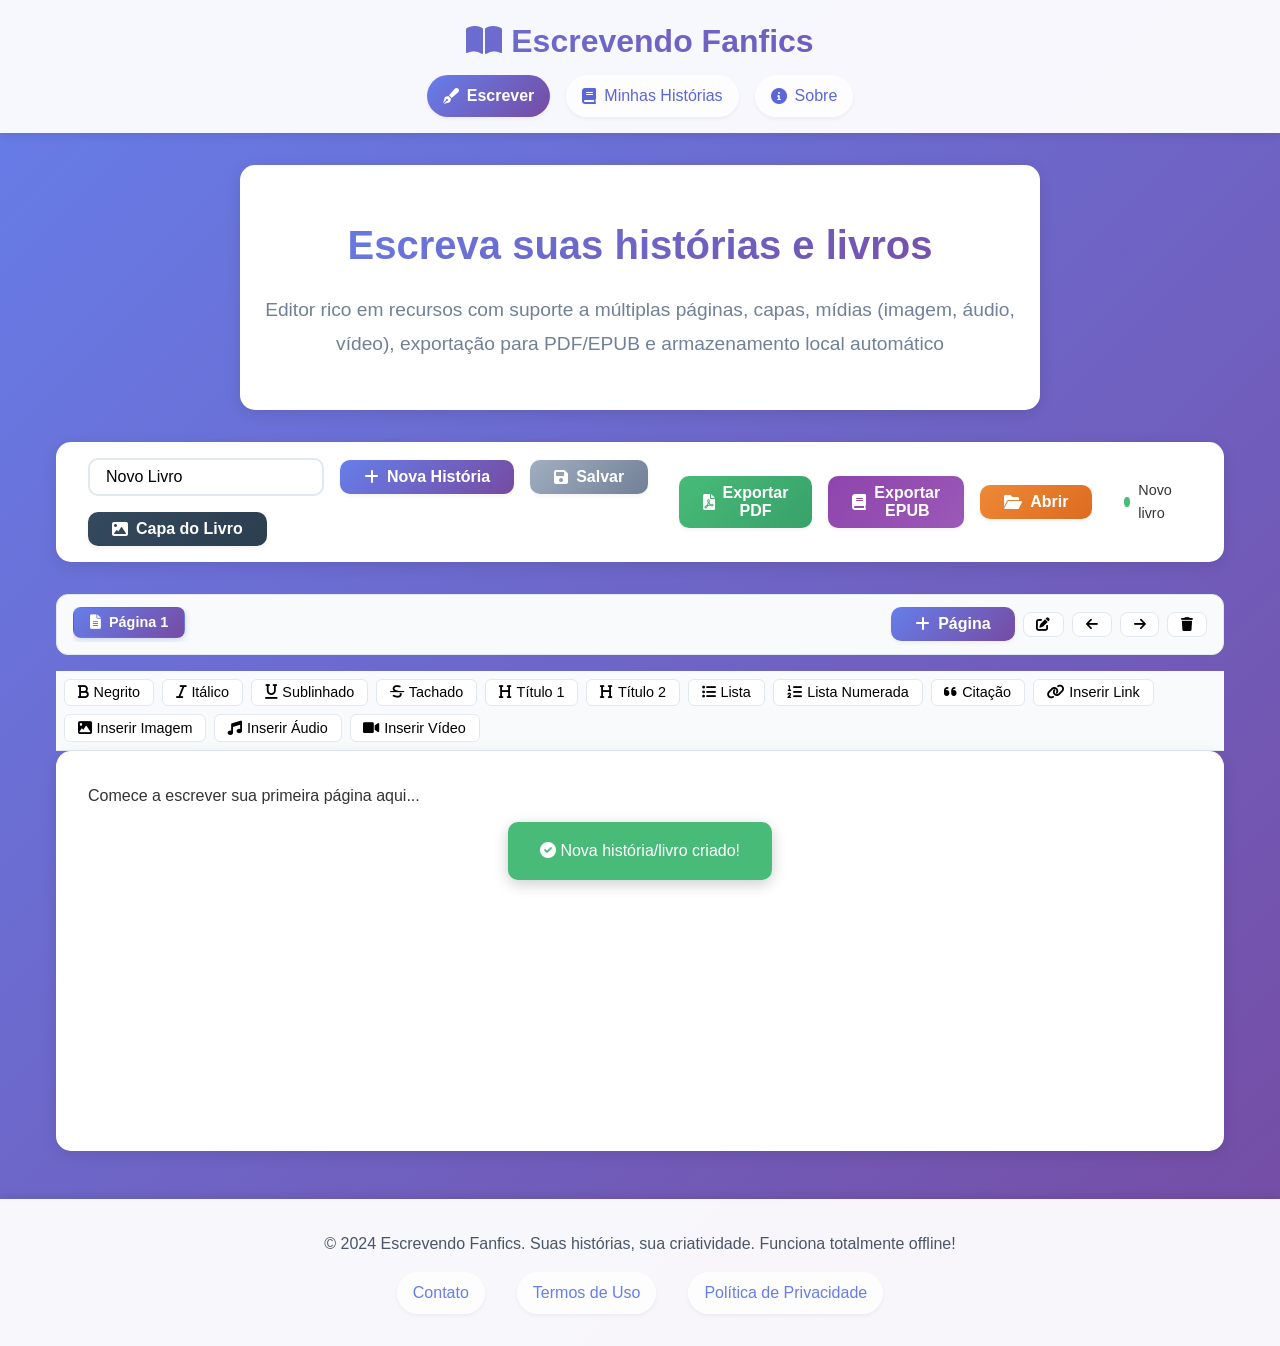
==== index.html @ b34d058c "Primeiro Commit do site que criar historias e fanfic" ====
<!DOCTYPE html>
<html lang="pt-BR">
<head>
    <meta charset="UTF-8">
    <meta name="viewport" content="width=device-width, initial-scale=1.0">
    <title>Escrevendo Fanfics - Editor de Histórias Online</title>
    <script src="https://cdn.jsdelivr.net/npm/@tiptap/core@latest/dist/tiptap.core.js"></script>
    <script src="https://cdn.jsdelivr.net/npm/@tiptap/starter-kit@latest/dist/tiptap.starter-kit.js"></script>
    <script src="https://cdn.jsdelivr.net/npm/jspdf@2.5.1/dist/jspdf.umd.min.js"></script>
    <script src="https://cdn.jsdelivr.net/npm/html2canvas@1.4.1/dist/html2canvas.min.js"></script>
    <script src="https://cdn.jsdelivr.net/npm/localforage@1.10.0/dist/localforage.min.js"></script>
    <script src="https://cdnjs.cloudflare.com/ajax/libs/jszip/3.10.1/jszip.min.js"></script>
    <link href="https://cdn.jsdelivr.net/npm/tailwindcss@2.2.19/dist/tailwind.min.css" rel="stylesheet">
    <link rel="stylesheet" href="https://cdnjs.cloudflare.com/ajax/libs/font-awesome/6.0.0/css/all.min.css">
    <link rel="stylesheet" href="styles.css">
</head>
<body>
    <header>
        <h1><i class="fas fa-book-open"></i> Escrevendo Fanfics</h1>
        <nav>
            <a href="index.html" class="active"><i class="fas fa-pen-fancy"></i> Escrever</a>
            <a href="stories.html"><i class="fas fa-book"></i> Minhas Histórias</a>
            <a href="about.html"><i class="fas fa-info-circle"></i> Sobre</a>
        </nav>
    </header>

    <main>
        <section class="hero">
            <h2>Escreva suas histórias e livros</h2>
            <p>Editor rico em recursos com suporte a múltiplas páginas, capas, mídias (imagem, áudio, vídeo), exportação para PDF/EPUB e armazenamento local automático</p>
        </section>

        <section class="editor-section">
            <div class="toolbar">
                <div class="toolbar-left">
                    <input type="text" id="story-title" placeholder="Título da história..." class="story-title-input">
                    <button class="btn btn-primary" onclick="newStory()"><i class="fas fa-plus"></i> Nova História</button>
                    <button class="btn btn-secondary" onclick="saveStory()"><i class="fas fa-save"></i> Salvar</button>
                    <button class="btn btn-cover" onclick="openCoverModal()"><i class="fas fa-image"></i> Capa do Livro</button>
                </div>
                <div class="toolbar-right">
                    <button class="btn btn-success" onclick="exportPDF()"><i class="fas fa-file-pdf"></i> Exportar PDF</button>
                    <button class="btn btn-purple" onclick="exportEPUB()"><i class="fas fa-book"></i> Exportar EPUB</button>
                    <button class="btn btn-info" onclick="openStoryModal()"><i class="fas fa-folder-open"></i> Abrir</button>
                    <div class="status-indicator" id="status-indicator">
                        <span class="status-dot"></span>
                        <span class="status-text">Salvo</span>
                    </div>
                </div>
            </div>

            <!-- Pre-view badge for cover if set -->
            <div id="cover-preview-container" style="display: none;" class="cover-badge-preview">
                <img id="cover-badge-img" class="cover-badge-img" src="" alt="Capa">
                <div class="cover-badge-info">
                    <strong>Capa do Livro Adicionada</strong>
                    <p style="font-size: 0.8rem; color: #64748b;">Esta capa será incluída no topo do seu PDF e EPUB.</p>
                </div>
                <button class="action-btn delete-btn" onclick="removeCoverImage()" title="Remover Capa">
                    <i class="fas fa-trash"></i> Remover Capa
                </button>
            </div>

            <!-- Multi-page controls bar -->
            <div class="pages-bar-container">
                <div class="pages-tabs-wrapper" id="pages-tabs-wrapper">
                    <!-- Page tabs will be rendered here dynamically -->
                </div>
                <div class="pages-actions">
                    <button class="btn btn-sm btn-primary" onclick="addPage()" title="Adicionar nova página"><i class="fas fa-plus"></i> Página</button>
                    <button class="action-btn" onclick="renameCurrentPage()" title="Renomear página"><i class="fas fa-edit"></i></button>
                    <button class="action-btn" onclick="movePageLeft()" title="Mover página para esquerda"><i class="fas fa-arrow-left"></i></button>
                    <button class="action-btn" onclick="movePageRight()" title="Mover página para direita"><i class="fas fa-arrow-right"></i></button>
                    <button class="action-btn delete-btn" onclick="deleteCurrentPage()" title="Excluir página"><i class="fas fa-trash"></i></button>
                </div>
            </div>

            <div id="editor" class="editor-container"></div>
        </section>

        <!-- Story List Modal -->
        <div id="story-list-modal" class="modal">
            <div class="modal-content">
                <div class="modal-header">
                    <h3><i class="fas fa-book"></i> Minhas Histórias</h3>
                    <button class="close-btn" onclick="closeStoryModal()"><i class="fas fa-times"></i></button>
                </div>
                <div class="modal-body">
                    <div class="search-box">
                        <input type="text" id="search-stories" placeholder="Pesquisar histórias...">
                    </div>
                    <div id="stories-grid" class="stories-grid"></div>
                </div>
            </div>
        </div>

        <!-- Cover Upload Modal -->
        <div id="cover-modal" class="modal">
            <div class="modal-content" style="max-width: 500px;">
                <div class="modal-header">
                    <h3><i class="fas fa-image"></i> Adicionar Capa do Livro</h3>
                    <button class="close-btn" onclick="closeCoverModal()"><i class="fas fa-times"></i></button>
                </div>
                <div class="modal-body">
                    <div class="media-modal-option">
                        <label><i class="fas fa-upload"></i> Selecionar arquivo de imagem do computador:</label>
                        <input type="file" id="cover-file-input" accept="image/*">
                    </div>
                    <div class="media-modal-option" style="text-align: center; margin: 1rem 0; color: #64748b;">
                        <span>- OU -</span>
                    </div>
                    <div class="media-modal-option">
                        <label><i class="fas fa-link"></i> Endereço URL da Imagem:</label>
                        <input type="text" id="cover-url-input" placeholder="https://exemplo.com/capa.jpg">
                    </div>
                    <div class="modal-footer">
                        <button class="btn btn-secondary" onclick="closeCoverModal()">Cancelar</button>
                        <button class="btn btn-primary" onclick="confirmCoverSelection()">Salvar Capa</button>
                    </div>
                </div>
            </div>
        </div>

        <!-- Media Upload Modal (Image / Audio / Video) -->
        <div id="media-modal" class="modal">
            <div class="modal-content" style="max-width: 550px;">
                <div class="modal-header">
                    <h3 id="media-modal-title"><i class="fas fa-photo-video"></i> Inserir Mídia</h3>
                    <button class="close-btn" onclick="closeMediaModal()"><i class="fas fa-times"></i></button>
                </div>
                <div class="modal-body">
                    <input type="hidden" id="media-type-target" value="image">
                    
                    <div class="media-modal-option">
                        <label><i class="fas fa-upload"></i> Upload de Arquivo Local:</label>
                        <input type="file" id="media-file-input" accept="image/*,audio/*,video/*">
                    </div>
                    <div class="media-modal-option" style="text-align: center; margin: 1rem 0; color: #64748b;">
                        <span>- OU -</span>
                    </div>
                    <div class="media-modal-option">
                        <label><i class="fas fa-link"></i> URL da Mídia (ou Link de Embed):</label>
                        <input type="text" id="media-url-input" placeholder="Digite a URL da imagem, áudio ou vídeo...">
                    </div>
                    <div class="modal-footer">
                        <button class="btn btn-secondary" onclick="closeMediaModal()">Cancelar</button>
                        <button class="btn btn-primary" onclick="confirmMediaInsertion()">Inserir Mídia</button>
                    </div>
                </div>
            </div>
        </div>
    </main>

    <footer>
        <p>&copy; 2024 Escrevendo Fanfics. Suas histórias, sua criatividade. Funciona totalmente offline!</p>
        <nav>
            <a href="contact.html">Contato</a>
            <a href="terms.html">Termos de Uso</a>
            <a href="privacy.html">Política de Privacidade</a>
        </nav>
    </footer>

    <script src="app.js"></script>
</body>
</html>
---- styles.css ----
* {
    margin: 0;
    padding: 0;
    box-sizing: border-box;
}

body {
    font-family: -apple-system, BlinkMacSystemFont, 'Segoe UI', Roboto, Oxygen, Ubuntu, sans-serif;
    line-height: 1.6;
    color: #333;
    background: linear-gradient(135deg, #667eea 0%, #764ba2 100%);
    min-height: 100vh;
}

header {
    background: rgba(255, 255, 255, 0.95);
    color: #333;
    padding: 1rem 2rem;
    text-align: center;
    box-shadow: 0 2px 10px rgba(0, 0, 0, 0.1);
    position: sticky;
    top: 0;
    z-index: 1000;
}

header h1 {
    font-size: 2rem;
    margin-bottom: 0.5rem;
    background: linear-gradient(135deg, #667eea 0%, #764ba2 100%);
    -webkit-background-clip: text;
    background-clip: text;
    -webkit-text-fill-color: transparent;
}

nav {
    display: flex;
    justify-content: center;
    gap: 1rem;
    flex-wrap: wrap;
}

nav a {
    color: #5a67d8;
    text-decoration: none;
    padding: 0.5rem 1rem;
    border-radius: 25px;
    background: rgba(255, 255, 255, 0.8);
    transition: all 0.3s ease;
    font-weight: 500;
    box-shadow: 0 2px 4px rgba(0, 0, 0, 0.05);
    display: flex;
    align-items: center;
    gap: 0.5rem;
}

nav a.active {
    background: linear-gradient(135deg, #667eea 0%, #764ba2 100%);
    color: white;
    font-weight: 600;
}

nav a:hover {
    transform: translateY(-2px);
    box-shadow: 0 4px 8px rgba(0, 0, 0, 0.15);
}

.hero {
    text-align: center;
    padding: 3rem 1rem;
    background: white;
    margin: 2rem auto;
    max-width: 800px;
    border-radius: 15px;
    box-shadow: 0 4px 15px rgba(0, 0, 0, 0.1);
}

.hero h2 {
    font-size: 2.5rem;
    margin-bottom: 1rem;
    background: linear-gradient(135deg, #667eea 0%, #764ba2 100%);
    -webkit-background-clip: text;
    background-clip: text;
    -webkit-text-fill-color: transparent;
}

.hero p {
    color: #718096;
    font-size: 1.2rem;
    line-height: 1.8;
}

.editor-section {
    max-width: 1200px;
    margin: 0 auto;
    padding: 0 1rem;
}

.toolbar {
    display: flex;
    justify-content: space-between;
    align-items: center;
    background: white;
    padding: 1rem 2rem;
    border-radius: 15px;
    box-shadow: 0 4px 15px rgba(0, 0, 0, 0.1);
    margin-bottom: 2rem;
}

.toolbar-left {
    display: flex;
    align-items: center;
    gap: 1rem;
    flex-wrap: wrap;
}

.toolbar-right {
    display: flex;
    align-items: center;
    gap: 1rem;
}

.story-title-input {
    padding: 0.5rem 1rem;
    border: 2px solid #e2e8f0;
    border-radius: 10px;
    font-size: 1rem;
    transition: all 0.3s ease;
    min-width: 200px;
}

.story-title-input:focus {
    outline: none;
    border-color: #667eea;
    box-shadow: 0 0 0 3px rgba(102, 126, 234, 0.1);
}

.btn {
    padding: 0.5rem 1.5rem;
    border: none;
    border-radius: 10px;
    cursor: pointer;
    font-size: 1rem;
    font-weight: 600;
    transition: all 0.3s ease;
    display: inline-flex;
    align-items: center;
    gap: 0.5rem;
    box-shadow: 0 2px 4px rgba(0, 0, 0, 0.05);
}

.btn:active {
    transform: translateY(1px);
}

.btn-primary {
    background: linear-gradient(135deg, #667eea 0%, #764ba2 100%);
    color: white;
}

.btn-secondary {
    background: linear-gradient(135deg, #a0aec0 0%, #718096 100%);
    color: white;
}

.btn-success {
    background: linear-gradient(135deg, #48bb78 0%, #38a169 100%);
    color: white;
}

.btn-info {
    background: linear-gradient(135deg, #ed8936 0%, #dd6b20 100%);
    color: white;
}

.btn:hover {
    transform: translateY(-2px);
    box-shadow: 0 4px 8px rgba(0, 0, 0, 0.15);
}

.editor-container {
    background: white;
    border-radius: 15px;
    box-shadow: 0 4px 15px rgba(0, 0, 0, 0.1);
    min-height: 500px;
    margin-bottom: 2rem;
    overflow: hidden;
}

.status-indicator {
    display: flex;
    align-items: center;
    gap: 0.5rem;
    padding: 0.5rem 1rem;
    background: rgba(255, 255, 255, 0.8);
    border-radius: 25px;
    font-size: 0.9rem;
}

.status-dot {
    width: 10px;
    height: 10px;
    border-radius: 50%;
    background: #48bb78;
    animation: pulse 2s infinite;
}

.status-dot.saving {
    background: #ed8936;
}

.status-dot.error {
    background: #f56565;
}

@keyframes pulse {
    0% { opacity: 1; }
    50% { opacity: 0.5; }
    100% { opacity: 1; }
}

.modal {
    display: none;
    position: fixed;
    z-index: 2000;
    left: 0;
    top: 0;
    width: 100%;
    height: 100%;
    background: rgba(0, 0, 0, 0.5);
    backdrop-filter: blur(5px);
}

.modal-content {
    background: white;
    margin: 5% auto;
    padding: 0;
    border-radius: 15px;
    width: 90%;
    max-width: 1000px;
    box-shadow: 0 10px 30px rgba(0, 0, 0, 0.3);
    max-height: 80vh;
    overflow-y: auto;
}

.modal-header {
    padding: 1.5rem 2rem;
    background: linear-gradient(135deg, #667eea 0%, #764ba2 100%);
    color: white;
    border-radius: 15px 15px 0 0;
    display: flex;
    justify-content: space-between;
    align-items: center;
}

.modal-header h3 {
    display: flex;
    align-items: center;
    gap: 0.5rem;
    font-size: 1.5rem;
}

.close-btn {
    background: rgba(255, 255, 255, 0.2);
    border: 1px solid rgba(255, 255, 255, 0.3);
    color: white;
    padding: 0.5rem;
    border-radius: 50%;
    cursor: pointer;
    transition: all 0.3s ease;
    display: flex;
    align-items: center;
    justify-content: center;
    width: 40px;
    height: 40px;
}

.close-btn:hover {
    background: rgba(255, 255, 255, 0.3);
    transform: rotate(90deg);
}

.modal-body {
    padding: 2rem;
}

.search-box {
    margin-bottom: 1.5rem;
}

.search-box input {
    width: 100%;
    padding: 0.8rem 1rem;
    border: 2px solid #e2e8f0;
    border-radius: 10px;
    font-size: 1rem;
    transition: all 0.3s ease;
}

.search-box input:focus {
    outline: none;
    border-color: #667eea;
    box-shadow: 0 0 0 3px rgba(102, 126, 234, 0.1);
}

.stories-grid {
    display: grid;
    grid-template-columns: repeat(auto-fill, minmax(280px, 1fr));
    gap: 1.5rem;
    max-height: 60vh;
    overflow-y: auto;
}

.story-card {
    background: white;
    border: 1px solid #e2e8f0;
    border-radius: 15px;
    padding: 1.5rem;
    cursor: pointer;
    transition: all 0.3s ease;
    box-shadow: 0 2px 8px rgba(0, 0, 0, 0.05);
    position: relative;
    overflow: hidden;
}

.story-card::before {
    content: '';
    position: absolute;
    top: 0;
    left: 0;
    right: 0;
    height: 3px;
    background: linear-gradient(135deg, #667eea 0%, #764ba2 100%);
    opacity: 0;
    transition: opacity 0.3s ease;
}

.story-card:hover {
    transform: translateY(-5px);
    box-shadow: 0 8px 25px rgba(0, 0, 0, 0.15);
    border-color: #667eea;
}

.story-card:hover::before {
    opacity: 1;
}

.story-card.selected {
    border-color: #667eea;
    background: rgba(102, 126, 234, 0.02);
}

.story-card h4 {
    color: #2d3748;
    margin-bottom: 0.5rem;
    font-size: 1.2rem;
}

.story-meta {
    display: flex;
    justify-content: space-between;
    align-items: center;
    margin-top: 1rem;
    font-size: 0.9rem;
    color: #718096;
}

.story-actions {
    display: flex;
    gap: 0.5rem;
    margin-top: 1rem;
}

.action-btn {
    padding: 0.3rem 0.8rem;
    border: 1px solid #e2e8f0;
    background: white;
    border-radius: 8px;
    cursor: pointer;
    font-size: 0.85rem;
    transition: all 0.3s ease;
    display: flex;
    align-items: center;
    gap: 0.3rem;
}

.action-btn:hover {
    background: #667eea;
    color: white;
    border-color: #667eea;
}

footer {
    background: rgba(255, 255, 255, 0.95);
    color: #4a5568;
    text-align: center;
    padding: 2rem 1rem;
    margin-top: 3rem;
    box-shadow: 0 -2px 10px rgba(0, 0, 0, 0.1);
}

footer p {
    margin-bottom: 1rem;
}

footer nav a {
    margin: 0 0.5rem;
    color: #667eea;
    text-decoration: none;
    font-weight: 500;
}

footer nav a:hover {
    text-decoration: underline;
}

/* TipTap Editor Custom Styling */
.ProseMirror {
    padding: 2rem;
    outline: none;
    min-height: 400px;
}

.ProseMirror p {
    margin-bottom: 1rem;
}

.ProseMirror h1, .ProseMirror h2, .ProseMirror h3 {
    margin-top: 1.5rem;
    margin-bottom: 1rem;
}

.ProseMirror ul, .ProseMirror ol {
    margin-left: 2rem;
    margin-bottom: 1rem;
}

.ProseMirror code {
    background: #f1f5f9;
    padding: 0.2rem 0.4rem;
    border-radius: 4px;
    font-family: 'Fira Code', monospace;
}

.ProseMirror pre {
    background: #1e293b;
    color: white;
    padding: 1rem;
    border-radius: 8px;
    overflow-x: auto;
    margin-bottom: 1rem;
}

.toolbar-editor {
    background: #f8fafc;
    padding: 0.5rem;
    border-bottom: 1px solid #e2e8f0;
    display: flex;
    gap: 0.5rem;
    flex-wrap: wrap;
    align-items: center;
}

.toolbar-editor button {
    padding: 0.3rem 0.8rem;
    border: 1px solid #e2e8f0;
    background: white;
    border-radius: 6px;
    cursor: pointer;
    font-size: 0.9rem;
    transition: all 0.2s ease;
    display: flex;
    align-items: center;
    gap: 0.3rem;
}

.toolbar-editor button:hover {
    background: #667eea;
    color: white;
    border-color: #667eea;
}

.toolbar-editor button.is-active {
    background: #667eea;
    color: white;
    border-color: #667eea;
}

/* Responsive Design */
@media (max-width: 1024px) {
    .stories-grid {
        grid-template-columns: repeat(auto-fill, minmax(250px, 1fr));
    }
}

@media (max-width: 768px) {
    body { padding: 0; }

    header {
        padding: 0.8rem 1rem;
    }

    header h1 {
        font-size: 1.5rem;
    }

    nav {
        gap: 0.5rem;
    }

    nav a {
        padding: 0.4rem 0.8rem;
        font-size: 0.9rem;
    }

    .hero {
        margin: 1rem;
        padding: 2rem 1rem;
    }

    .hero h2 {
        font-size: 2rem;
    }

    .toolbar {
        flex-direction: column;
        gap: 1rem;
        padding: 1rem;
    }

    .toolbar-left {
        width: 100%;
        justify-content: center;
        flex-wrap: wrap;
    }

    .story-title-input {
        width: 100%;
        min-width: auto;
    }

    .btn {
        padding: 0.4rem 1rem;
        font-size: 0.9rem;
    }

    .editor-container {
        margin: 0 0.5rem;
    }

    .modal-content {
        width: 95%;
        margin: 2% auto;
    }

    .stories-grid {
        grid-template-columns: 1fr;
        gap: 1rem;
    }

    .ProseMirror {
        padding: 1rem;
        min-height: 300px;
    }

    .toolbar-editor {
        padding: 0.3rem;
        gap: 0.3rem;
    }

    .toolbar-editor button {
        padding: 0.2rem 0.6rem;
        font-size: 0.8rem;
    }
}

@media (max-width: 480px) {
    .hero h2 {
        font-size: 1.8rem;
    }

    .hero p {
        font-size: 1rem;
    }

    .btn {
        padding: 0.4rem 0.8rem;
        font-size: 0.85rem;
    }

    nav a span {
        display: none;
    }

    nav a {
        padding: 0.4rem;
        border-radius: 50%;
        min-width: 40px;
        justify-content: center;
    }
}

/* Scrollbar styling */
::-webkit-scrollbar {
    width: 8px;
}

::-webkit-scrollbar-track {
    background: #f1f5f9;
}

::-webkit-scrollbar-thumb {
    background: linear-gradient(135deg, #667eea 0%, #764ba2 100%);
    border-radius: 4px;
}

::-webkit-scrollbar-thumb:hover {
    background: linear-gradient(135deg, #5a67d8 0%, #6b46c1 100%);
}

/* Animation for modal */
.modal.show {
    display: block;
    animation: fadeIn 0.3s ease;
}

@keyframes fadeIn {
    from { opacity: 0; }
    to { opacity: 1; }
}

/* Toast notification */
.toast {
    position: fixed;
    bottom: 20px;
    left: 50%;
    transform: translateX(-50%);
    background: #48bb78;
    color: white;
    padding: 1rem 2rem;
    border-radius: 10px;
    box-shadow: 0 4px 15px rgba(0, 0, 0, 0.2);
    z-index: 3000;
    animation: slideUp 0.3s ease;
}

@keyframes slideUp {
    from { transform: translateX(-50%) translateY(100%); opacity: 0; }
    to { transform: translateX(-50%) translateY(0); opacity: 1; }
}

.toast.error {
    background: #f56565;
}

.toast.hide {
    animation: slideDown 0.3s ease;
}

@keyframes slideDown {
    from { transform: translateX(-50%) translateY(0); opacity: 1; }
    to { transform: translateX(-50%) translateY(100%); opacity: 0; }
}

/* Custom Extensions for Multi-pages, Media, Cover & EPUB */
.btn-purple {
    background: linear-gradient(135deg, #8e44ad 0%, #9b59b6 100%);
    color: white;
}

.btn-cover {
    background: linear-gradient(135deg, #34495e 0%, #2c3e50 100%);
    color: white;
}

.pages-bar-container {
    background: #f8fafc;
    border: 1px solid #e2e8f0;
    border-radius: 12px;
    padding: 0.75rem 1rem;
    margin-bottom: 1rem;
    display: flex;
    align-items: center;
    justify-content: space-between;
    gap: 1rem;
    flex-wrap: wrap;
}

.pages-tabs-wrapper {
    display: flex;
    align-items: center;
    gap: 0.5rem;
    overflow-x: auto;
    padding-bottom: 0.25rem;
    flex: 1;
}

.page-tab {
    padding: 0.4rem 1rem;
    background: white;
    border: 1px solid #cbd5e1;
    border-radius: 8px;
    cursor: pointer;
    font-size: 0.9rem;
    font-weight: 500;
    white-space: nowrap;
    display: inline-flex;
    align-items: center;
    gap: 0.5rem;
    transition: all 0.2s ease;
    color: #475569;
}

.page-tab:hover {
    border-color: #667eea;
    color: #667eea;
    background: #f1f5f9;
}

.page-tab.active {
    background: linear-gradient(135deg, #667eea 0%, #764ba2 100%);
    color: white;
    border-color: transparent;
    font-weight: 600;
    box-shadow: 0 2px 6px rgba(102, 126, 234, 0.3);
}

.pages-actions {
    display: flex;
    align-items: center;
    gap: 0.5rem;
}

.cover-badge-preview {
    display: flex;
    align-items: center;
    gap: 0.75rem;
    padding: 0.5rem 1rem;
    background: #f1f5f9;
    border-radius: 10px;
    border: 1px dashed #cbd5e1;
    margin-bottom: 1rem;
}

.cover-badge-img {
    width: 48px;
    height: 64px;
    object-fit: cover;
    border-radius: 6px;
    box-shadow: 0 2px 6px rgba(0,0,0,0.15);
}

.cover-badge-info {
    flex: 1;
    font-size: 0.9rem;
    color: #334155;
}

.story-card-cover {
    width: 100%;
    height: 160px;
    object-fit: cover;
    border-radius: 10px;
    margin-bottom: 0.75rem;
    box-shadow: 0 2px 6px rgba(0,0,0,0.1);
}

.story-card-cover-placeholder {
    width: 100%;
    height: 120px;
    background: linear-gradient(135deg, #e2e8f0 0%, #cbd5e1 100%);
    border-radius: 10px;
    margin-bottom: 0.75rem;
    display: flex;
    align-items: center;
    justify-content: center;
    color: #64748b;
    font-size: 2.5rem;
}

/* Media Elements inside editor */
.ProseMirror img, .editor-container img {
    max-width: 100%;
    height: auto;
    border-radius: 8px;
    margin: 1rem 0;
    display: block;
    box-shadow: 0 4px 12px rgba(0,0,0,0.1);
}

.ProseMirror audio, .editor-container audio {
    width: 100%;
    margin: 1rem 0;
    border-radius: 30px;
    outline: none;
}

.ProseMirror video, .editor-container video {
    max-width: 100%;
    border-radius: 10px;
    margin: 1rem 0;
    box-shadow: 0 4px 12px rgba(0,0,0,0.1);
}

.ProseMirror iframe, .editor-container iframe {
    width: 100%;
    min-height: 350px;
    border-radius: 10px;
    border: none;
    margin: 1rem 0;
}

.media-modal-option {
    margin-bottom: 1.25rem;
}

.media-modal-option label {
    display: block;
    font-weight: 600;
    margin-bottom: 0.5rem;
    color: #334155;
}

.media-modal-option input[type="text"],
.media-modal-option input[type="file"] {
    width: 100%;
    padding: 0.6rem 0.9rem;
    border: 1px solid #cbd5e1;
    border-radius: 8px;
    font-size: 0.95rem;
}

.modal-footer {
    display: flex;
    justify-content: flex-end;
    gap: 0.75rem;
    margin-top: 1.5rem;
}
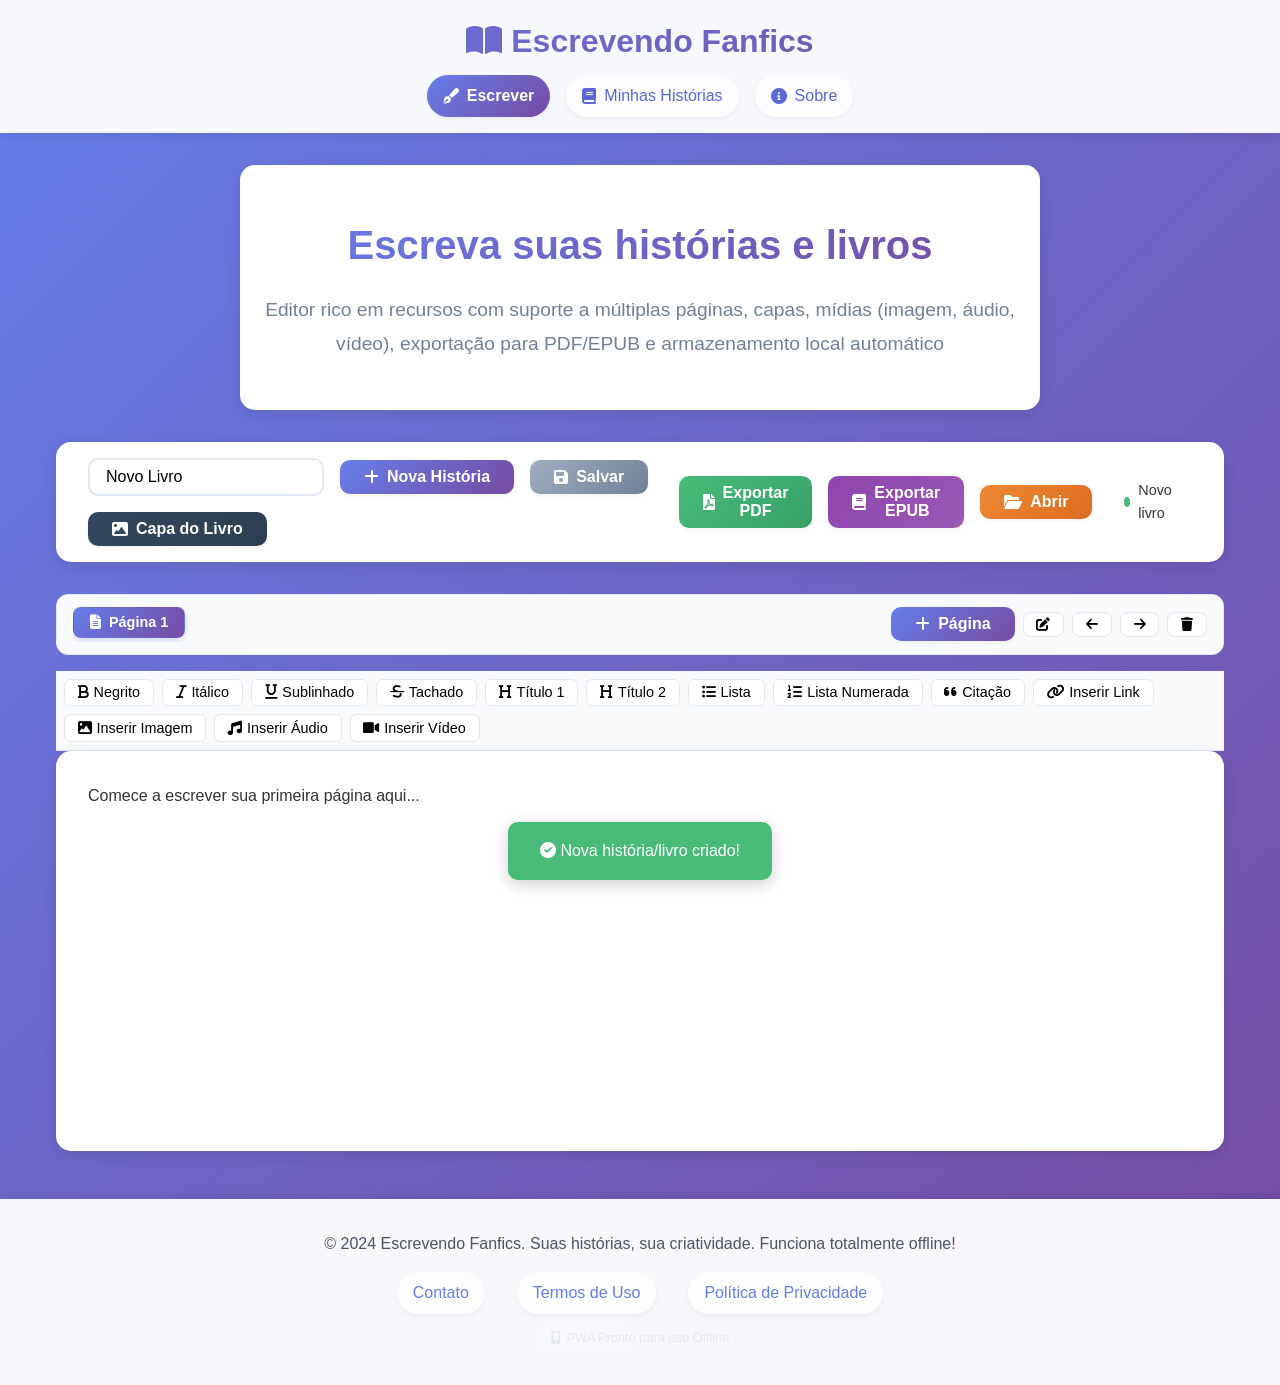
==== commit 3b6e17a3: "Pwa - implematations?" ====
--- a/index.html
+++ b/index.html
@@ -13,6 +13,17 @@
     <link href="https://cdn.jsdelivr.net/npm/tailwindcss@2.2.19/dist/tailwind.min.css" rel="stylesheet">
     <link rel="stylesheet" href="https://cdnjs.cloudflare.com/ajax/libs/font-awesome/6.0.0/css/all.min.css">
     <link rel="stylesheet" href="styles.css">
+    
+    <!-- Configurações PWA e Ícones -->
+    <link rel="manifest" href="manifest.json">
+    <meta name="theme-color" content="#4f46e5">
+    <meta name="mobile-web-app-capable" content="yes">
+    <meta name="apple-mobile-web-app-capable" content="yes">
+    <meta name="apple-mobile-web-app-status-bar-style" content="black-translucent">
+    <meta name="apple-mobile-web-app-title" content="Fanfics">
+    <link rel="apple-touch-icon" href="icons/apple-touch-icon.png">
+    <link rel="icon" type="image/svg+xml" href="icons/icon.svg">
+    <link rel="icon" type="image/png" sizes="192x192" href="icons/icon-192.png">
 </head>
 <body>
     <header>
@@ -21,6 +32,7 @@
             <a href="index.html" class="active"><i class="fas fa-pen-fancy"></i> Escrever</a>
             <a href="stories.html"><i class="fas fa-book"></i> Minhas Histórias</a>
             <a href="about.html"><i class="fas fa-info-circle"></i> Sobre</a>
+            <button class="btn btn-install pwa-install-btn" style="display: none;"><i class="fas fa-download"></i> Instalar App</button>
         </nav>
     </header>
 
@@ -161,5 +173,6 @@
     </footer>
 
     <script src="app.js"></script>
+    <script src="pwa.js"></script>
 </body>
 </html>
--- a/styles.css
+++ b/styles.css
@@ -834,4 +834,104 @@
     justify-content: flex-end;
     gap: 0.75rem;
     margin-top: 1.5rem;
+}
+
+/* ==========================================================================
+   PWA & Offline UI Components
+   ========================================================================== */
+
+/* Botão de Instalação na Navegação */
+.btn-install {
+    background: linear-gradient(135deg, #10b981 0%, #059669 100%) !important;
+    color: white !important;
+    border: none;
+    font-weight: 600 !important;
+    cursor: pointer;
+    box-shadow: 0 4px 12px rgba(16, 185, 129, 0.3) !important;
+    transition: all 0.3s ease !important;
+}
+
+.btn-install:hover {
+    transform: translateY(-2px) scale(1.03) !important;
+    box-shadow: 0 6px 16px rgba(16, 185, 129, 0.4) !important;
+}
+
+/* Toast Container */
+.pwa-toast-container {
+    position: fixed;
+    bottom: 24px;
+    right: 24px;
+    z-index: 9999;
+    display: flex;
+    flex-direction: column;
+    gap: 12px;
+    max-width: 380px;
+    width: calc(100% - 48px);
+    pointer-events: none;
+}
+
+.pwa-toast {
+    background: #1e293b;
+    color: #f8fafc;
+    padding: 14px 18px;
+    border-radius: 12px;
+    box-shadow: 0 10px 25px -5px rgba(0, 0, 0, 0.3), 0 8px 10px -6px rgba(0, 0, 0, 0.2);
+    display: flex;
+    align-items: center;
+    justify-content: space-between;
+    gap: 12px;
+    font-size: 0.92rem;
+    line-height: 1.4;
+    border-left: 5px solid #6366f1;
+    pointer-events: auto;
+    opacity: 0;
+    transform: translateY(20px) scale(0.95);
+    transition: all 0.3s cubic-bezier(0.16, 1, 0.3, 1);
+}
+
+.pwa-toast.show {
+    opacity: 1;
+    transform: translateY(0) scale(1);
+}
+
+.pwa-toast-success {
+    border-left-color: #10b981;
+}
+
+.pwa-toast-warning {
+    border-left-color: #f59e0b;
+}
+
+.pwa-toast-info {
+    border-left-color: #3b82f6;
+}
+
+.pwa-toast-close {
+    background: transparent;
+    border: none;
+    color: #94a3b8;
+    font-size: 1.4rem;
+    cursor: pointer;
+    line-height: 1;
+    padding: 0 4px;
+}
+
+.pwa-toast-close:hover {
+    color: #ffffff;
+}
+
+.pwa-badge {
+    display: inline-flex;
+    align-items: center;
+    gap: 6px;
+    font-size: 0.8rem;
+    color: #e2e8f0;
+    background: rgba(255, 255, 255, 0.15);
+    padding: 4px 12px;
+    border-radius: 20px;
+    margin-top: 10px;
+}
+
+body.is-offline {
+    border-top: 4px solid #f59e0b;
 }
